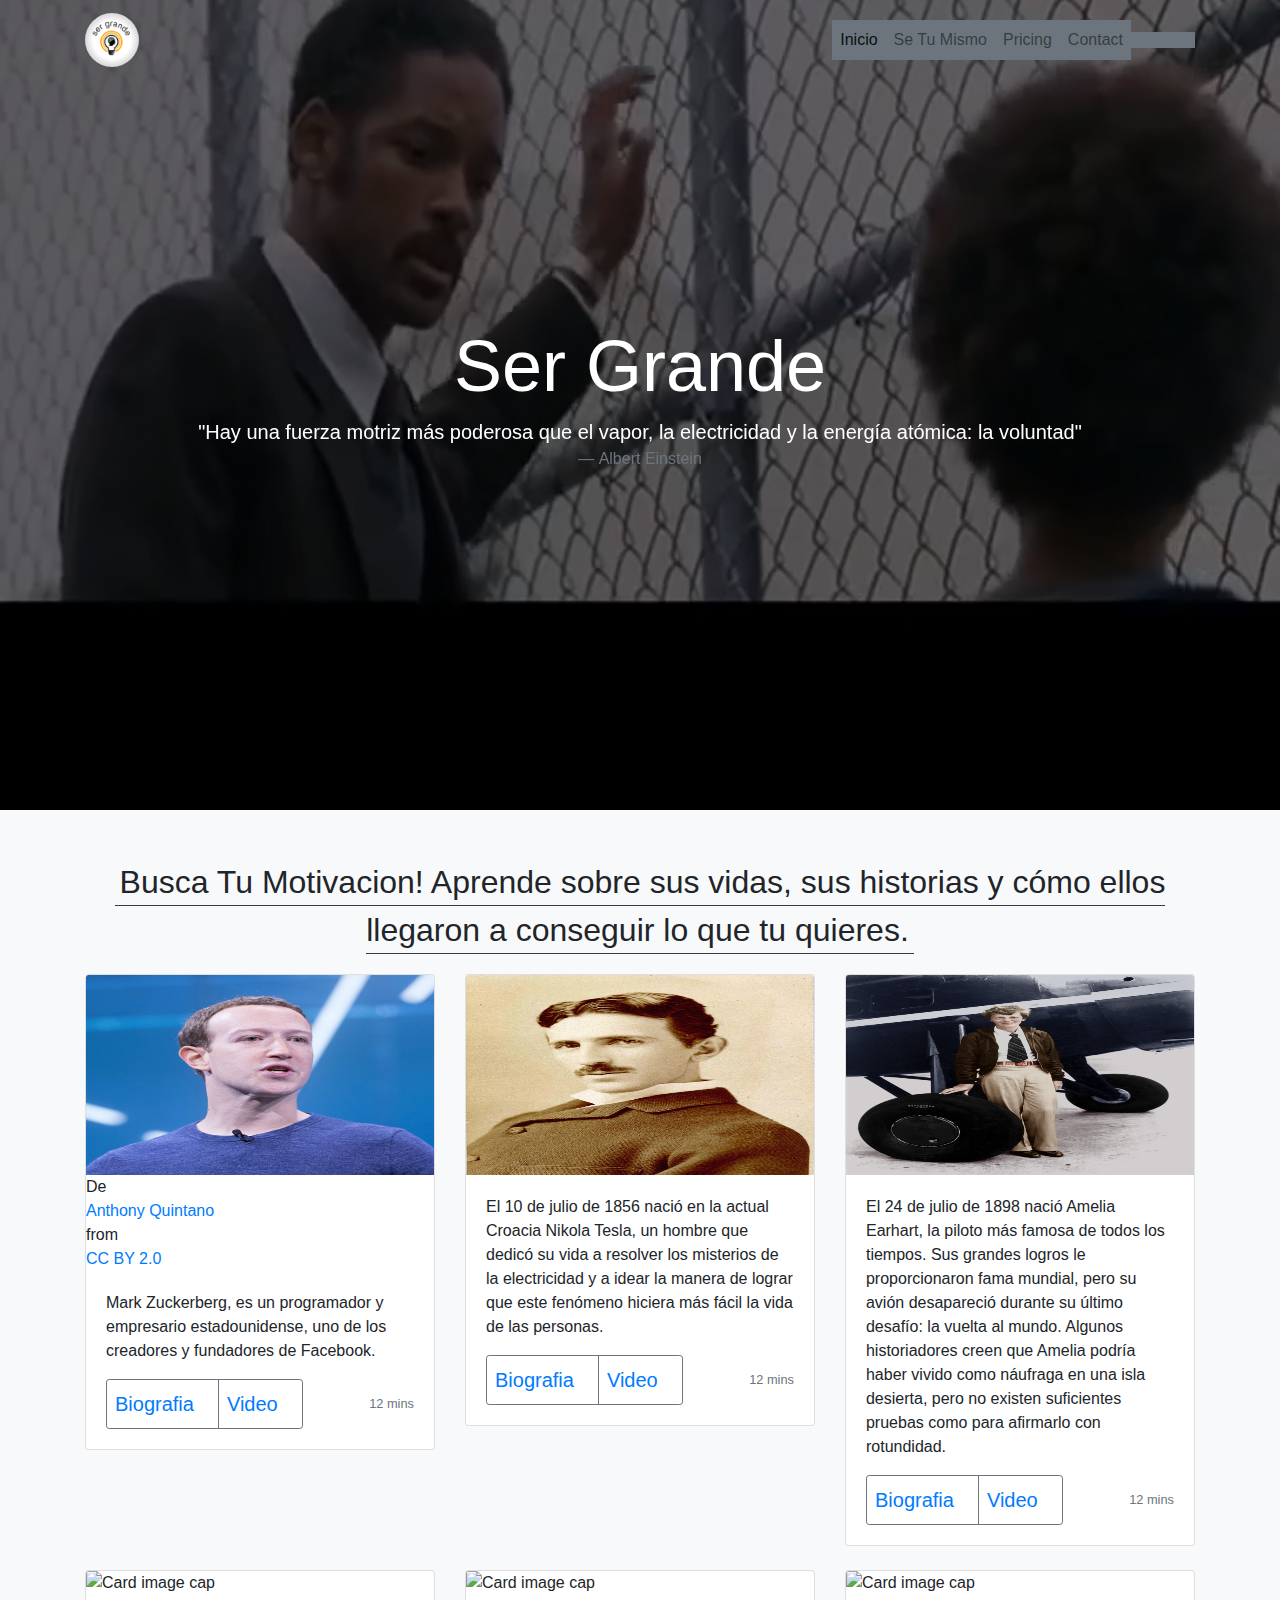
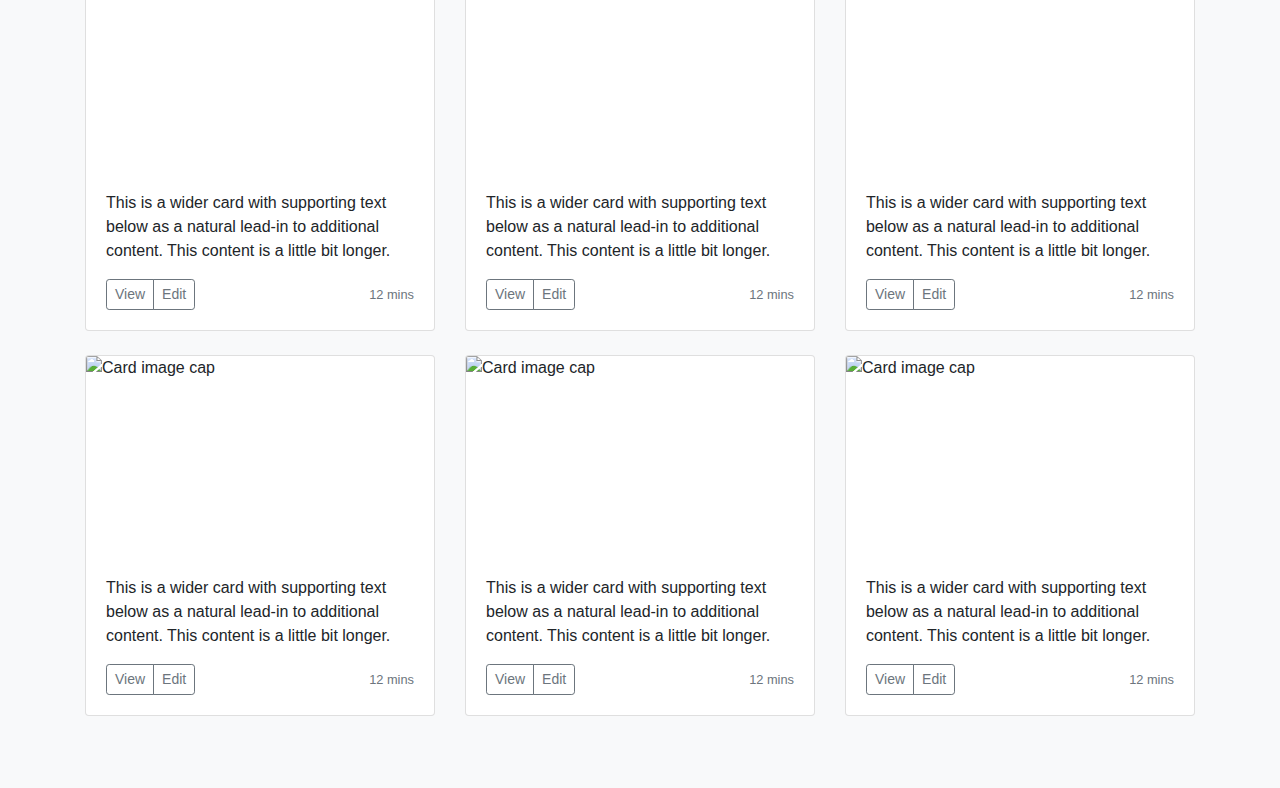
==== index1.html @ 24f3a854 "se agrego imagen y biografia amelia" ====
<!DOCTYPE html>
<html lang="en">

<head>
    <meta charset="UTF-8">
    <meta name="viewport" content="width=device-width, initial-scale=1.0 , shrink-to-fit=no">
    <meta http-equiv="X-UA-Compatible" content="ie=edge">
    <link rel="stylesheet" href="css/bootstrap.css">
    <link rel="stylesheet" href="css/estilos.css">
    <link rel="stylesheet" href="css/main.css">
    <link rel="stylesheet" href="css/main.min.css">
    <script src="https://use.fontawesome.com/releases/v5.0.7/js/all.js"></script>

    <title>Ser Grande</title>
</head>

<body>
    <nav class="navbar fixed-top navbar-light navbar-expand-sm navbar-template ">
        <div class="container">
            <!-- <a class="navbar-brand" href="#">Bootstrap</a> -->
            <a class="navbar-brand" href="index1.html">
                <img src="img/iconos/logo-ser-grande-pequeño.png" width="54" height="54" alt="" class="rounded-circle">
            </a>
            <div class="d-flex flex-row order-2 order-sm-3 bg-secondary ">
                <ul class="navbar-nav flex-row">
                    <li class="nav-item"><a class="nav-link px-2" href="#"><i class="fab fa-facebook"></i></a></li>
                    <li class="nav-item"><a class="nav-link px-2" href="#"><i class="fab fa-twitter"></i></a></li>
                    <li class="nav-item"><a class="nav-link px-2" href="#"><i class="fab fa-youtube"></i></a></li>
                    <li class="nav-item"><a class="nav-link px-2" href="#"><i class="fab fa-instagram"></i></a></li>
                </ul>
                <button class="navbar-toggler" type="button" data-toggle="collapse" data-target="#navbarNavDropdown">
                        <span class="navbar-toggler-icon"></span>
                    </button>
            </div>
            <div class="collapse navbar-collapse order-3 order-sm-2 flex-row" id="navbarNavDropdown ">
                <ul class="navbar-nav ml-auto bg-secondary flex-row flex-row">
                    <li class="nav-item active"><a class="nav-link " href="index1.html">Inicio</a></li>
                    <li class="nav-item"><a class="nav-link" a target="_blank" href="formularioSimple.html">Se Tu Mismo</a></li>
                    <li class="nav-item"><a class="nav-link" href="#">Pricing</a></li>
                    <li class="nav-item"><a class="nav-link" href="#">Contact</a></li>
                </ul>
            </div>
        </div>
    </nav>

    <!--################### INICIO --################### -->
    <header>
        <div class="overlay"></div>
        <video playsinline="playsinline" autoplay="autoplay" muted="muted" loop="loop" height="720px">
          <source src="media/intro-indexHD.mp4" type="video/mp4">
        </video>
        <div class="container h-100">
            <div class="d-flex h-100 text-center align-items-center">
                <div class="w-100 text-white">
                    <h1 class="display-3">Ser Grande</h1>
                    <!-- <p class="lead mb-0">"Hay una fuerza motriz más poderosa que el vapor, la electricidad y la energía atómica: la voluntad"</p> -->
                    <!-- <p class="lead mb-0">Albert Einstein</p> -->
                    <blockquote class="blockquote text-center">
                        <p class=" lead mb-0 text-center">"Hay una fuerza motriz más poderosa que el vapor, la electricidad y la energía atómica: la voluntad"</p>
                        <footer class="blockquote-footer">Albert Einstein <cite title="Source Title"></cite></footer>
                    </blockquote>

                </div>
            </div>
        </div>
    </header>


    <main id="main" role="main">
        <div class="album py-5 bg-light">
            <div class="container">
                <div class="row">
                    <div class="col-md-12" id="collection-heading">
                        <span>Busca Tu Motivacion! Aprende sobre sus vidas, sus historias y cómo ellos llegaron a conseguir lo que tu quieres.</span>
                    </div>
                </div>

                <div class="row">
                    <div class="col-md-4">
                        <div class="card mb-4 box-shadow">

                            <img class="card-img-top" src="img/Mark_Zuckerberg.jpg" alt="Card image cap" width="207.98" height="200"> De <a rel="nofollow" class="external text" href="https://www.flickr.com/people/22882274@N04">Anthony Quintano</a> from
                            <a href="https://creativecommons.org/licenses/by/2.0" title="Creative Commons Attribution 2.0">CC BY 2.0</a>
                            <div class="card-body">
                                <p class="card-text">Mark Zuckerberg, es un programador y empresario estadounidense, uno de los creadores y fundadores de Facebook.</p>
                                <div class="d-flex justify-content-between align-items-center">
                                    <div class="btn-group">
                                        <button type="button" class="btn btn-sm btn-outline-secondary"><a class="navbar-brand" target="_blanck" href="https://es.wikipedia.org/wiki/Mark_Zuckerberg">Biografia</a></button>
                                        <button type="button" class="btn btn-sm btn-outline-secondary"><a class="navbar-brand" target="_blanck" href="https://www.youtube.com/watch?v=k4Yuq2NBiKI">Video</a></button>
                                    </div>
                                    <small class="text-muted">12 mins</small>
                                </div>
                            </div>
                        </div>
                    </div>
                    <div class="col-md-4">
                        <div class="card mb-4 box-shadow">

                            <img class="card-img-top" src="img/nikola tesla.jpg" alt="Card image cap" width="207.98" height="200">
                            <div class="card-body">
                                <p class="card-text">El 10 de julio de 1856 nació en la actual Croacia Nikola Tesla, un hombre que dedicó su vida a resolver los misterios de la electricidad y a idear la manera de lograr que este fenómeno hiciera más fácil la vida de las personas.</p>
                                <div class="d-flex justify-content-between align-items-center">
                                    <div class="btn-group">
                                        <button type="button" class="btn btn-sm btn-outline-secondary"><a class="navbar-brand" target="_blanck" href="https://es.wikipedia.org/wiki/Nikola_Tesla">Biografia</a></button>
                                        <button type="button" class="btn btn-sm btn-outline-secondary"><a class="navbar-brand" target="_blanck" href="https://www.youtube.com/watch?v=0nPs7JcS5_g">Video</a></button>
                                    </div>
                                    <small class="text-muted">12 mins</small>
                                </div>
                            </div>
                        </div>
                    </div>
                    <div class="col-md-4">
                        <div class="card mb-4 box-shadow">
                            <img class="card-img-top" src="img/amelia.jpg" alt="Card image cap" width="207.98" height="200">
                            <div class="card-body">
                                <p class="card-text">El 24 de julio de 1898 nació Amelia Earhart, la piloto más famosa de todos los tiempos. Sus grandes logros le proporcionaron fama mundial, pero su avión desapareció durante su último desafío: la vuelta al mundo. Algunos historiadores creen que Amelia podría haber vivido como náufraga en una isla desierta, pero no existen suficientes pruebas como para afirmarlo con rotundidad.</p>
                                <div class="d-flex justify-content-between align-items-center">
                                    <div class="btn-group">
                                        <button type="button" class="btn btn-sm btn-outline-secondary"><a class="navbar-brand" target="_blanck" href="https://www.nationalgeographic.com.es/historia/amelia-earhart-mujer-que-nacio-para-volar_14545/1">Biografia</a></button>
                                        <button type="button" class="btn btn-sm btn-outline-secondary"><a class="navbar-brand" target="_blanck" href="https://www.youtube.com/watch?v=nlH4kU6G-oo">Video</a></button>
                                    </div>
                                    <small class="text-muted">12 mins</small>
                                </div>
                            </div>
                        </div>
                    </div>

                    <div class="col-md-4">
                        <div class="card mb-4 box-shadow">
                            <img class="card-img-top" src="img/album-1.jpg" alt="Card image cap">
                            <div class="card-body">
                                <p class="card-text">This is a wider card with supporting text below as a natural lead-in to additional content. This content is a little bit longer.</p>
                                <div class="d-flex justify-content-between align-items-center">
                                    <div class="btn-group">
                                        <button type="button" class="btn btn-sm btn-outline-secondary">View</button>
                                        <button type="button" class="btn btn-sm btn-outline-secondary">Edit</button>
                                    </div>
                                    <small class="text-muted">12 mins</small>
                                </div>
                            </div>
                        </div>
                    </div>
                    <div class="col-md-4">
                        <div class="card mb-4 box-shadow">
                            <img class="card-img-top" src="img/album-2.jpg" alt="Card image cap">
                            <div class="card-body">
                                <p class="card-text">This is a wider card with supporting text below as a natural lead-in to additional content. This content is a little bit longer.</p>
                                <div class="d-flex justify-content-between align-items-center">
                                    <div class="btn-group">
                                        <button type="button" class="btn btn-sm btn-outline-secondary">View</button>
                                        <button type="button" class="btn btn-sm btn-outline-secondary">Edit</button>
                                    </div>
                                    <small class="text-muted">12 mins</small>
                                </div>
                            </div>
                        </div>
                    </div>
                    <div class="col-md-4">
                        <div class="card mb-4 box-shadow">
                            <img class="card-img-top" src="img/album-3.jpg" alt="Card image cap">
                            <div class="card-body">
                                <p class="card-text">This is a wider card with supporting text below as a natural lead-in to additional content. This content is a little bit longer.</p>
                                <div class="d-flex justify-content-between align-items-center">
                                    <div class="btn-group">
                                        <button type="button" class="btn btn-sm btn-outline-secondary">View</button>
                                        <button type="button" class="btn btn-sm btn-outline-secondary">Edit</button>
                                    </div>
                                    <small class="text-muted">12 mins</small>
                                </div>
                            </div>
                        </div>
                    </div>

                    <div class="col-md-4">
                        <div class="card mb-4 box-shadow">
                            <img class="card-img-top" src="img/greenary.jpeg" alt="Card image cap">
                            <div class="card-body">
                                <p class="card-text">This is a wider card with supporting text below as a natural lead-in to additional content. This content is a little bit longer.</p>
                                <div class="d-flex justify-content-between align-items-center">
                                    <div class="btn-group">
                                        <button type="button" class="btn btn-sm btn-outline-secondary">View</button>
                                        <button type="button" class="btn btn-sm btn-outline-secondary">Edit</button>
                                    </div>
                                    <small class="text-muted">12 mins</small>
                                </div>
                            </div>
                        </div>
                    </div>
                    <div class="col-md-4">
                        <div class="card mb-4 box-shadow">
                            <img class="card-img-top" src="img/album-4.jpg" alt="Card image cap">
                            <div class="card-body">
                                <p class="card-text">This is a wider card with supporting text below as a natural lead-in to additional content. This content is a little bit longer.</p>
                                <div class="d-flex justify-content-between align-items-center">
                                    <div class="btn-group">
                                        <button type="button" class="btn btn-sm btn-outline-secondary">View</button>
                                        <button type="button" class="btn btn-sm btn-outline-secondary">Edit</button>
                                    </div>
                                    <small class="text-muted">12 mins</small>
                                </div>
                            </div>
                        </div>
                    </div>
                    <div class="col-md-4">
                        <div class="card mb-4 box-shadow">
                            <img class="card-img-top" src="img/album-5.jpeg" alt="Card image cap">
                            <div class="card-body">
                                <p class="card-text">This is a wider card with supporting text below as a natural lead-in to additional content. This content is a little bit longer.</p>
                                <div class="d-flex justify-content-between align-items-center">
                                    <div class="btn-group">
                                        <button type="button" class="btn btn-sm btn-outline-secondary">View</button>
                                        <button type="button" class="btn btn-sm btn-outline-secondary">Edit</button>
                                    </div>
                                    <small class="text-muted">12 mins</small>
                                </div>
                            </div>
                        </div>
                    </div>
                </div>
            </div>
        </div>
    </main>


    <!-- <section class="my-5">
        <div class="container">
            <div class="row">
                <div class="col-md-8 mx-auto">
                    <p>The HTML5 video element uses an mp4 video as a source. Change the source video to add in your own background! The header text is vertically centered using flex utilities that are build into Bootstrap 4.</p>
                    <p>The overlay color can be changed by changing the <code>background-color</code> of the <code>.overlay</code> class in the CSS.</p>
                    <p>Set the mobile fallback image in the CSS by changing the background image of the header element within the media query at the bottom of the CSS snippet.</p>
                    <p class="mb-0">
                        Created by <a href="https://startbootstrap.com">Start Bootstrap</a>
                    </p>
                </div>
            </div>
        </div>
    </section> -->


    <!--################### FIN --################### -->
    <!-- Optional JavaScript -->
    <!-- jQuery first, then Popper.js, then Bootstrap JS -->
    <script src="js/jquery-3.3.1.slim.min.js"></script>
    <script src="js/popper.min.js"></script>
    <script src="js/bootstrap.min.js"></script>
</body>

</html>
---- css/estilos.css ----
/* Only for snippet */

.double-nav .breadcrumb-dn {
    color: #fff;
}

header {
    position: relative;
    background-color: black;
    height: 90vh;
    min-height: 25rem;
    width: 100%;
    overflow: hidden;
}

header video {
    position: absolute;
    top: 35%;
    left: 50%;
    min-width: 100%;
    min-height: 100%;
    width: auto;
    height: auto;
    z-index: 0;
    -ms-transform: translateX(-50%) translateY(-50%);
    -moz-transform: translateX(-50%) translateY(-50%);
    -webkit-transform: translateX(-50%) translateY(-50%);
    transform: translateX(-50%) translateY(-50%);
}

header .container {
    position: relative;
    z-index: 2;
}

header .overlay {
    position: absolute;
    top: 0;
    left: 0;
    height: 100%;
    width: 100%;
    background-color: black;
    opacity: 0.5;
    z-index: 1;
}

@media (pointer: coarse) and (hover: none) {
    header {
        background: url('https://source.unsplash.com/XT5OInaElMw/1600x900') black no-repeat center center scroll;
    }
    header video {
        display: none;
    }
}

.carousel-item {
    height: 90vh;
    min-height: 350px;
    background: no-repeat center center scroll;
    -webkit-background-size: cover;
    -moz-background-size: cover;
    -o-background-size: cover;
    background-size: cover;
}


/* social */
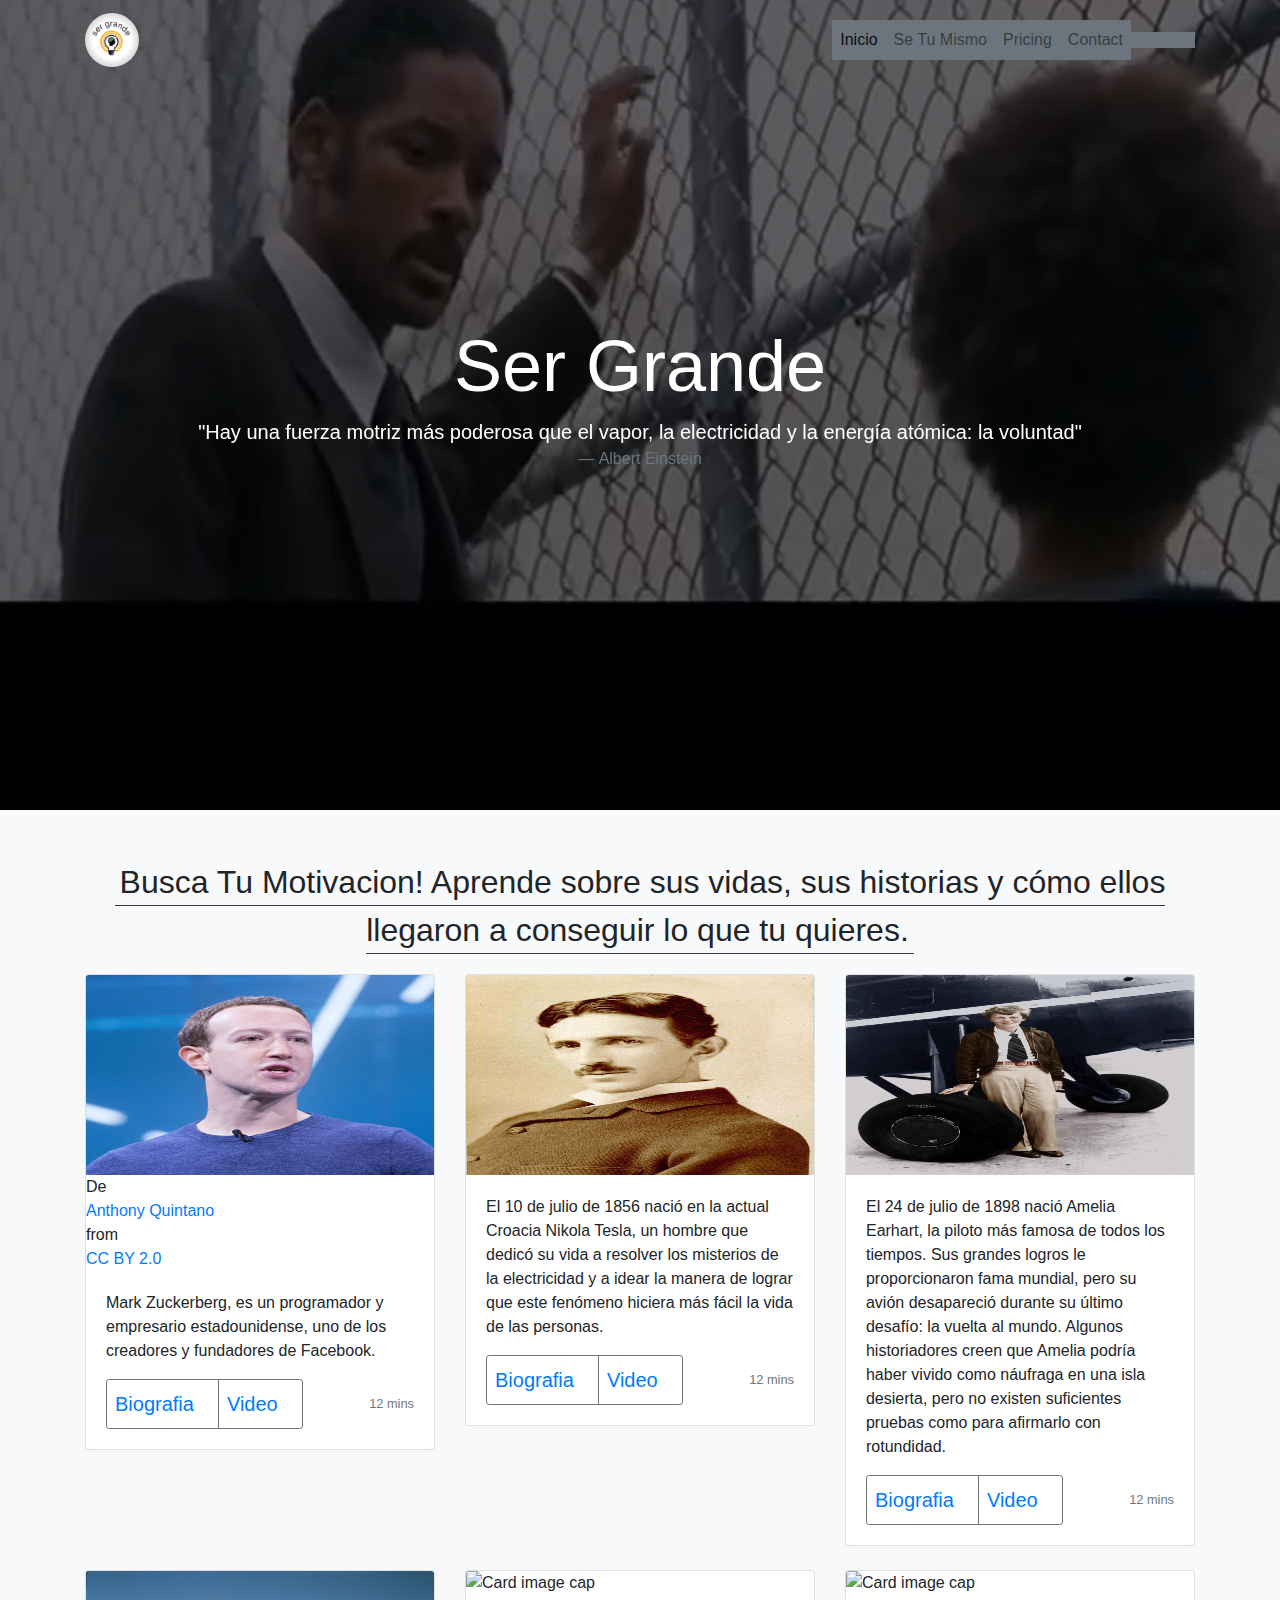
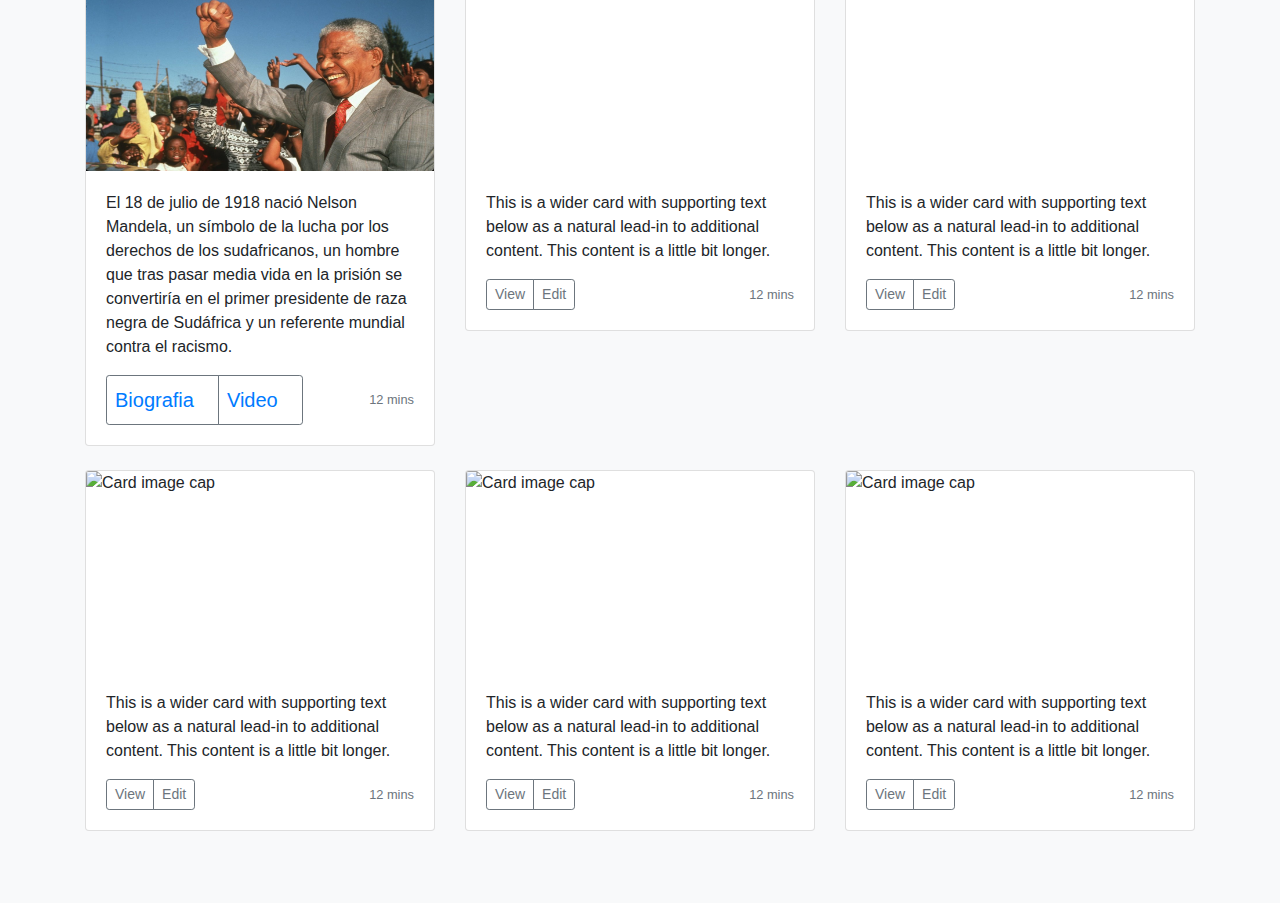
==== commit 6be47949: "se agrego imagen mandela , biografia y video" ====
--- a/index1.html
+++ b/index1.html
@@ -127,13 +127,13 @@
 
                     <div class="col-md-4">
                         <div class="card mb-4 box-shadow">
-                            <img class="card-img-top" src="img/album-1.jpg" alt="Card image cap">
-                            <div class="card-body">
-                                <p class="card-text">This is a wider card with supporting text below as a natural lead-in to additional content. This content is a little bit longer.</p>
-                                <div class="d-flex justify-content-between align-items-center">
-                                    <div class="btn-group">
-                                        <button type="button" class="btn btn-sm btn-outline-secondary">View</button>
-                                        <button type="button" class="btn btn-sm btn-outline-secondary">Edit</button>
+                            <img class="card-img-top" src="img/mandela.jpg" alt="Card image cap">
+                            <div class="card-body">
+                                <p class="card-text">El 18 de julio de 1918 nació Nelson Mandela, un símbolo de la lucha por los derechos de los sudafricanos, un hombre que tras pasar media vida en la prisión se convertiría en el primer presidente de raza negra de Sudáfrica y un referente mundial contra el racismo.</p>
+                                <div class="d-flex justify-content-between align-items-center">
+                                    <div class="btn-group">
+                                        <button type="button" class="btn btn-sm btn-outline-secondary"><a class="navbar-brand" target="_blanck" href="https://www.nationalgeographic.com.es/historia/nelson-mandela-icono-lucha-contra-apartheid_14534/1">Biografia</a></button>
+                                        <button type="button" class="btn btn-sm btn-outline-secondary"><a class="navbar-brand" target="_blanck" href="https://www.youtube.com/watch?v=eemuuE4BNRU">Video</a></button>
                                     </div>
                                     <small class="text-muted">12 mins</small>
                                 </div>
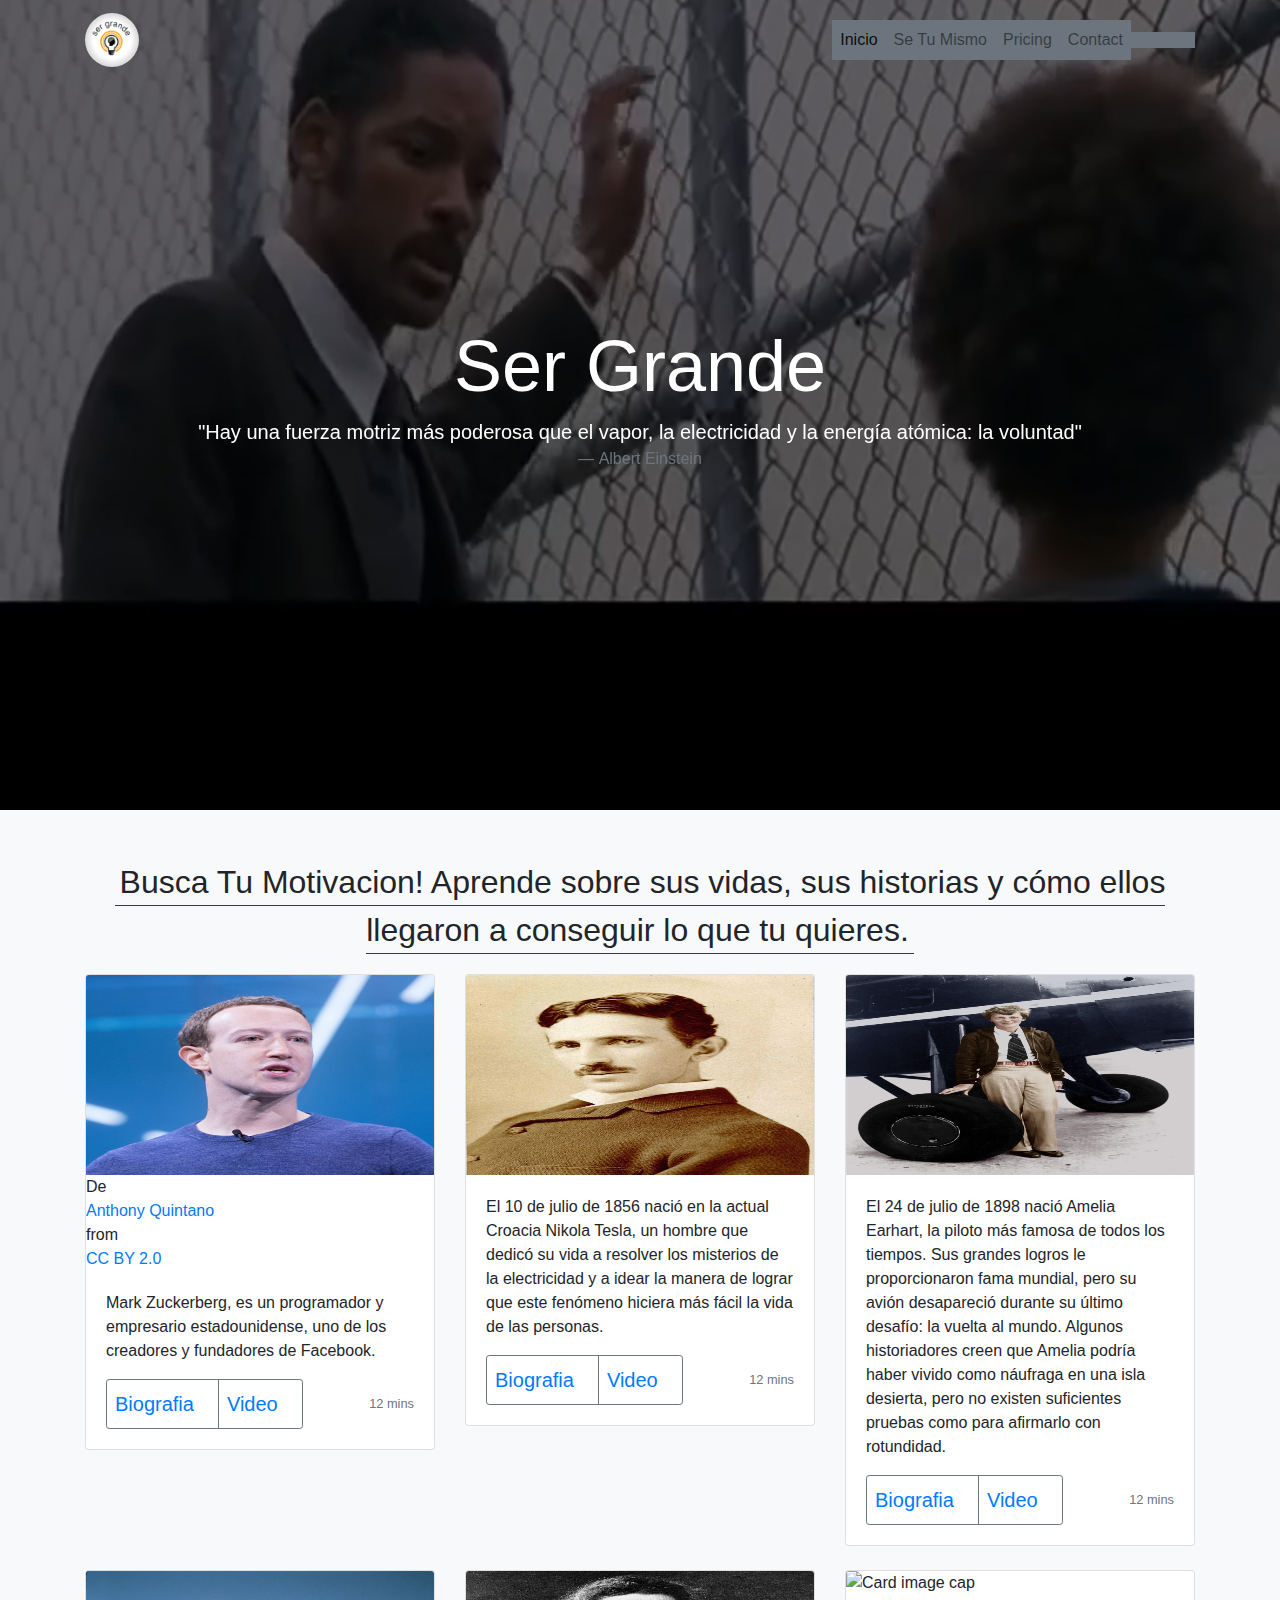
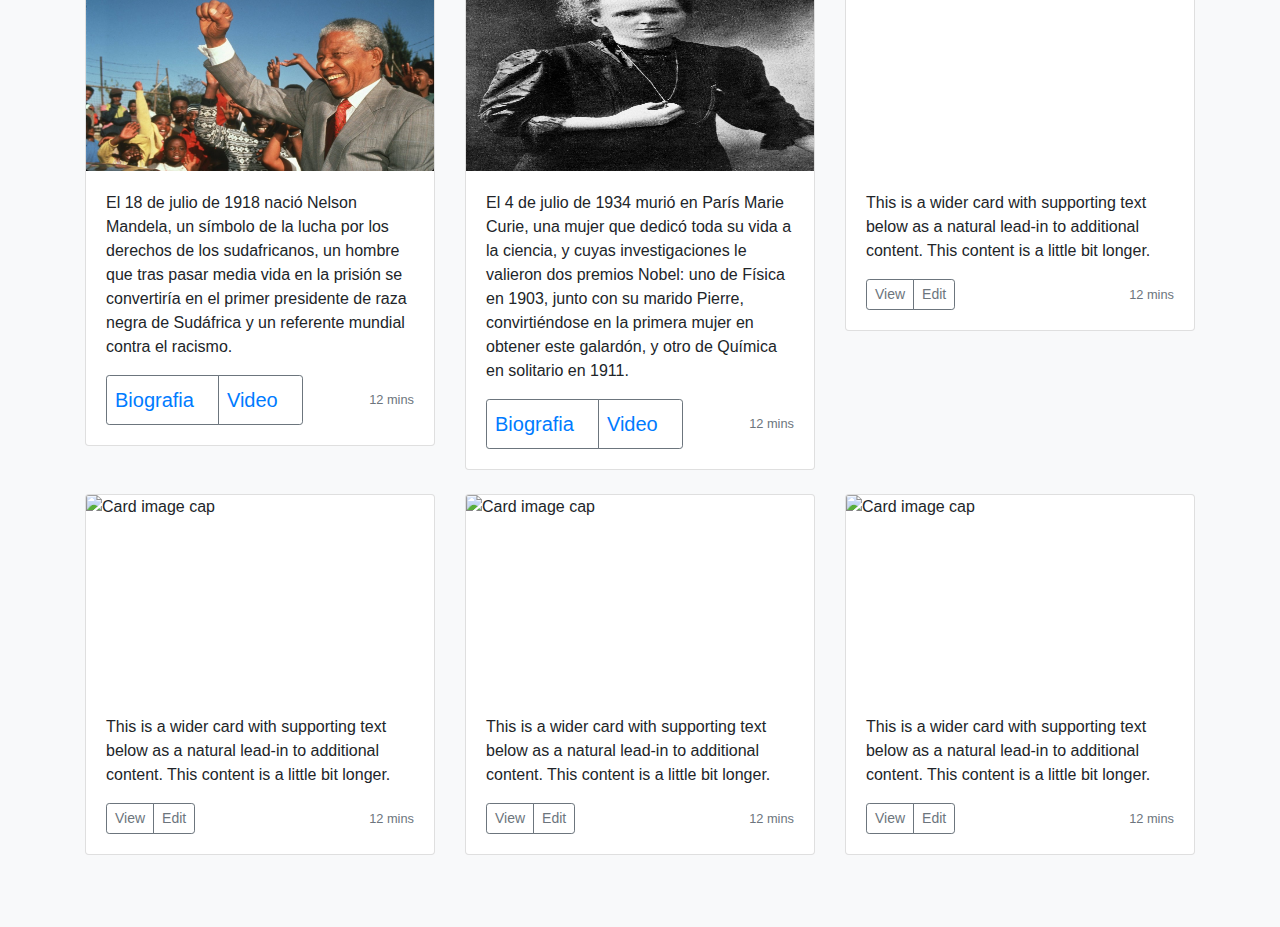
==== commit 1c4c4732: "se agrego imagen marie curie , biografia y video" ====
--- a/index1.html
+++ b/index1.html
@@ -142,13 +142,13 @@
                     </div>
                     <div class="col-md-4">
                         <div class="card mb-4 box-shadow">
-                            <img class="card-img-top" src="img/album-2.jpg" alt="Card image cap">
-                            <div class="card-body">
-                                <p class="card-text">This is a wider card with supporting text below as a natural lead-in to additional content. This content is a little bit longer.</p>
-                                <div class="d-flex justify-content-between align-items-center">
-                                    <div class="btn-group">
-                                        <button type="button" class="btn btn-sm btn-outline-secondary">View</button>
-                                        <button type="button" class="btn btn-sm btn-outline-secondary">Edit</button>
+                            <img class="card-img-top" src="img/marie-curie.jpg" alt="Card image cap">
+                            <div class="card-body">
+                                <p class="card-text">El 4 de julio de 1934 murió en París Marie Curie, una mujer que dedicó toda su vida a la ciencia, y cuyas investigaciones le valieron dos premios Nobel: uno de Física en 1903, junto con su marido Pierre, convirtiéndose en la primera mujer en obtener este galardón, y otro de Química en solitario en 1911.</p>
+                                <div class="d-flex justify-content-between align-items-center">
+                                    <div class="btn-group">
+                                        <button type="button" class="btn btn-sm btn-outline-secondary"><a class="navbar-brand" target="_blanck" href="https://www.nationalgeographic.com.es/historia/marie-curie-madre-fisica-moderna_14453/1">Biografia</a></button>
+                                        <button type="button" class="btn btn-sm btn-outline-secondary"><a class="navbar-brand" target="_blanck" href="https://www.youtube.com/watch?v=3tuWzjaQuA4">Video</a></button>
                                     </div>
                                     <small class="text-muted">12 mins</small>
                                 </div>
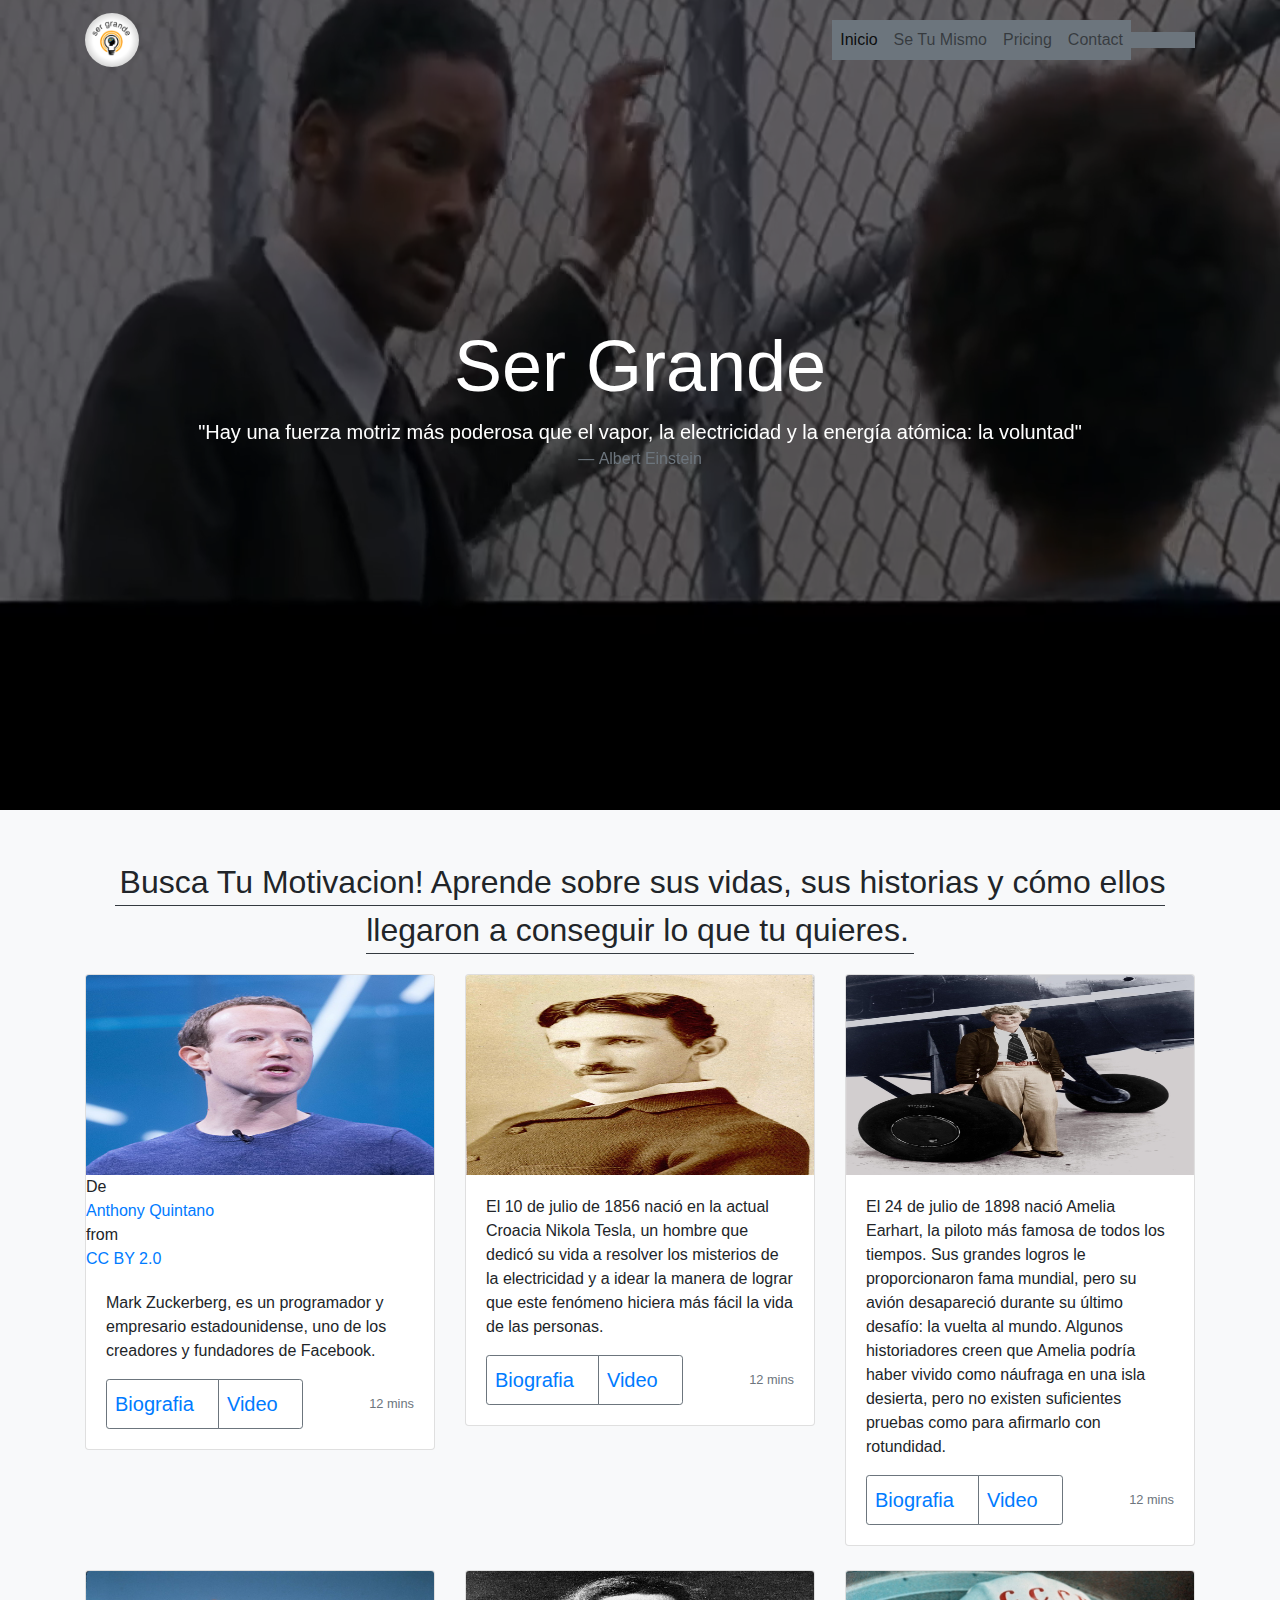
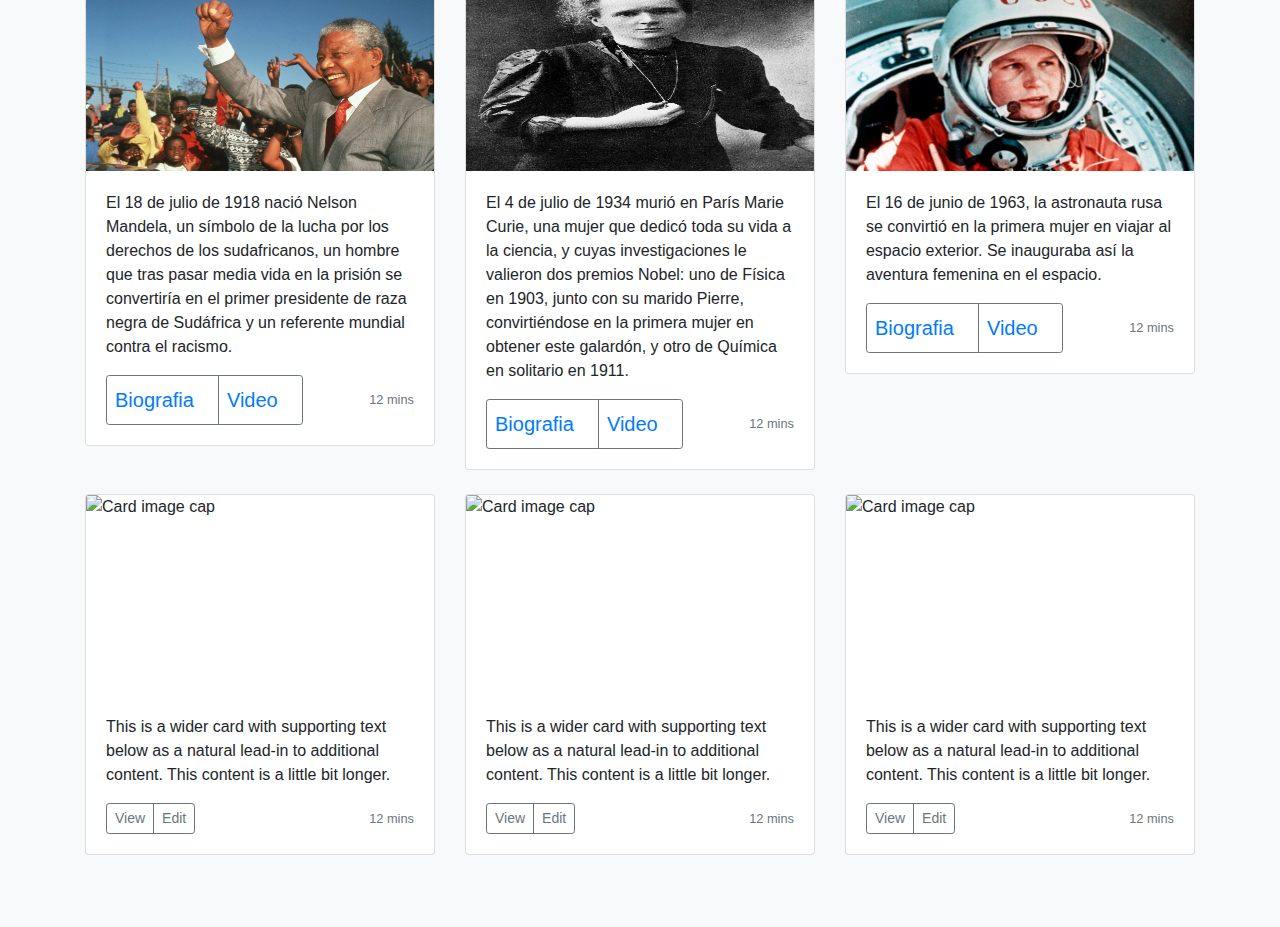
==== commit 31a6882b: "se agrego imagen primer astronauta mujer , biografia y video" ====
--- a/index1.html
+++ b/index1.html
@@ -157,13 +157,13 @@
                     </div>
                     <div class="col-md-4">
                         <div class="card mb-4 box-shadow">
-                            <img class="card-img-top" src="img/album-3.jpg" alt="Card image cap">
-                            <div class="card-body">
-                                <p class="card-text">This is a wider card with supporting text below as a natural lead-in to additional content. This content is a little bit longer.</p>
-                                <div class="d-flex justify-content-between align-items-center">
-                                    <div class="btn-group">
-                                        <button type="button" class="btn btn-sm btn-outline-secondary">View</button>
-                                        <button type="button" class="btn btn-sm btn-outline-secondary">Edit</button>
+                            <img class="card-img-top" src="img/valentina-tereshkova.jpg" alt="Card image cap">
+                            <div class="card-body">
+                                <p class="card-text">El 16 de junio de 1963, la astronauta rusa se convirtió en la primera mujer en viajar al espacio exterior. Se inauguraba así la aventura femenina en el espacio.</p>
+                                <div class="d-flex justify-content-between align-items-center">
+                                    <div class="btn-group">
+                                        <button type="button" class="btn btn-sm btn-outline-secondary"><a class="navbar-brand" target="_blanck" href="https://www.nationalgeographic.com.es/historia/valentina-tereshkova-primera-mujer-espacio_14398">Biografia</a></button>
+                                        <button type="button" class="btn btn-sm btn-outline-secondary"><a class="navbar-brand" target="_blanck" href="https://www.youtube.com/watch?v=sT_xxjzF4is">Video</a></button>
                                     </div>
                                     <small class="text-muted">12 mins</small>
                                 </div>
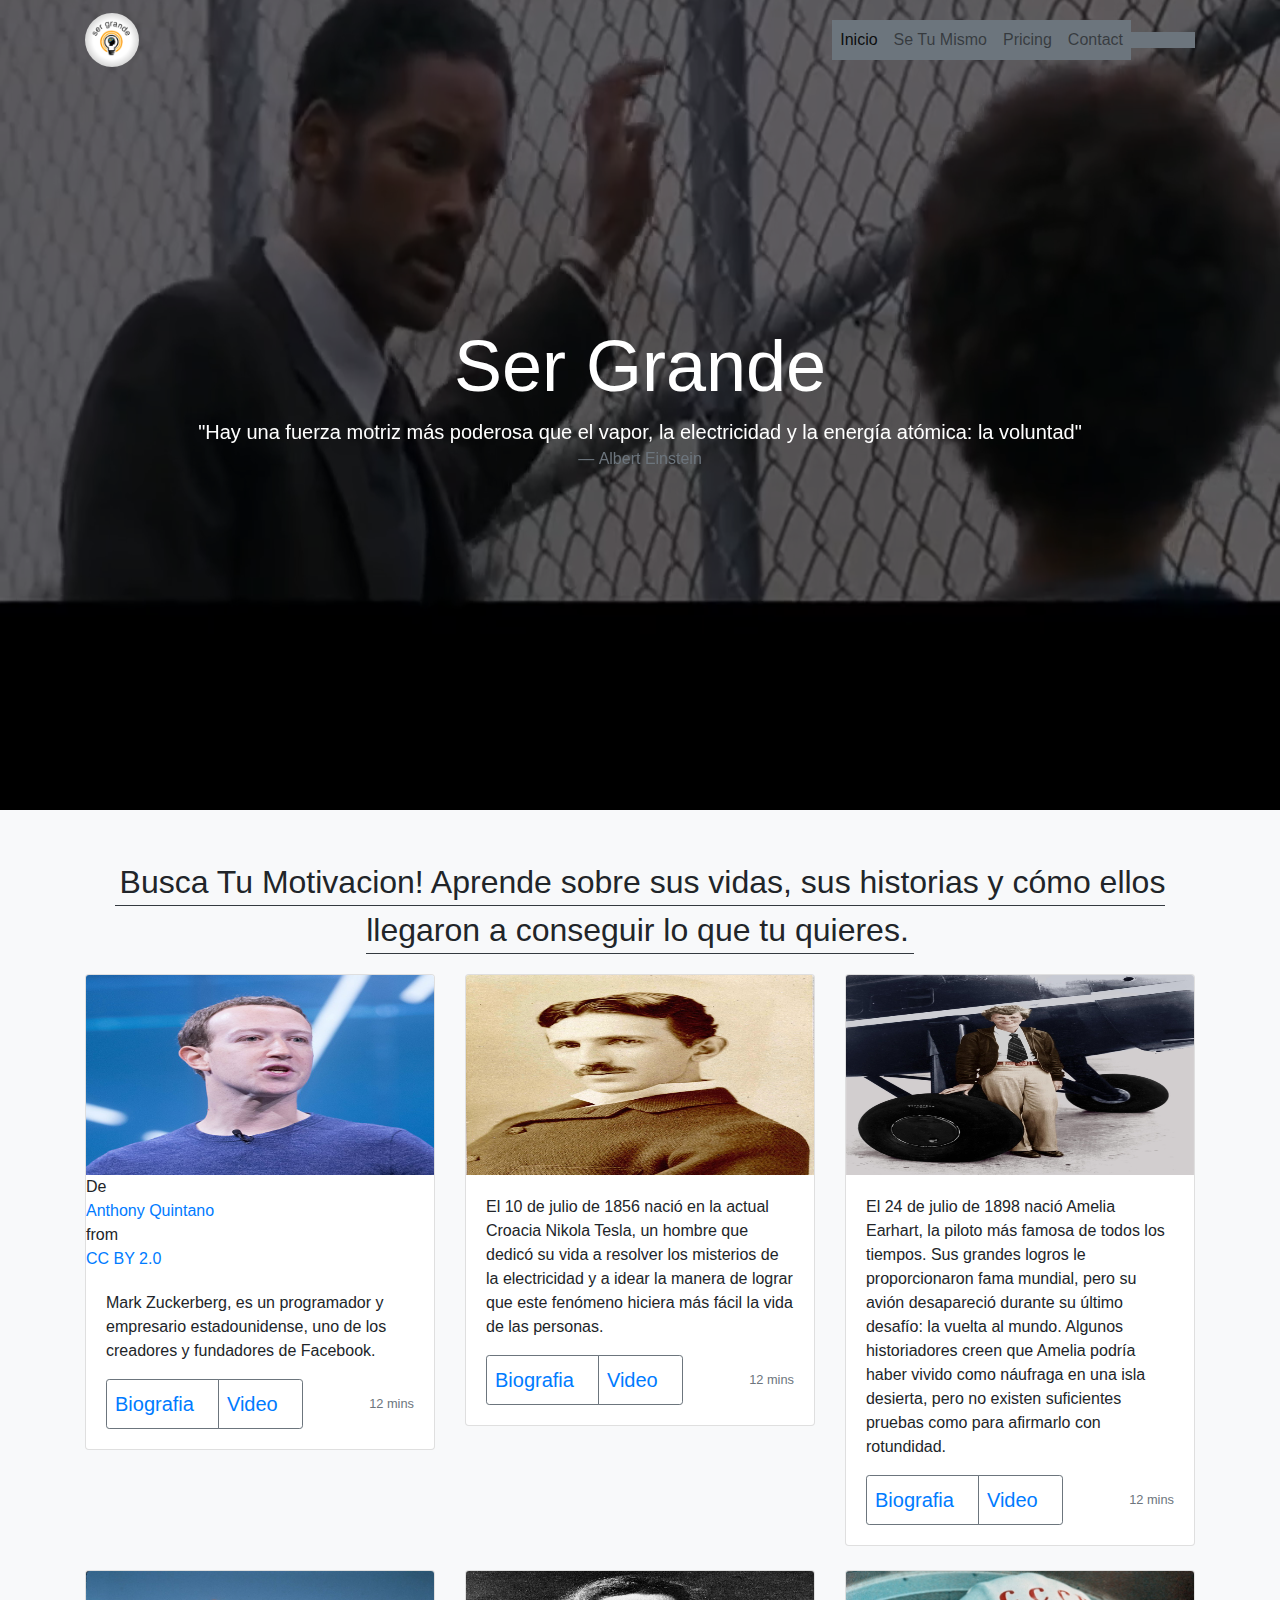
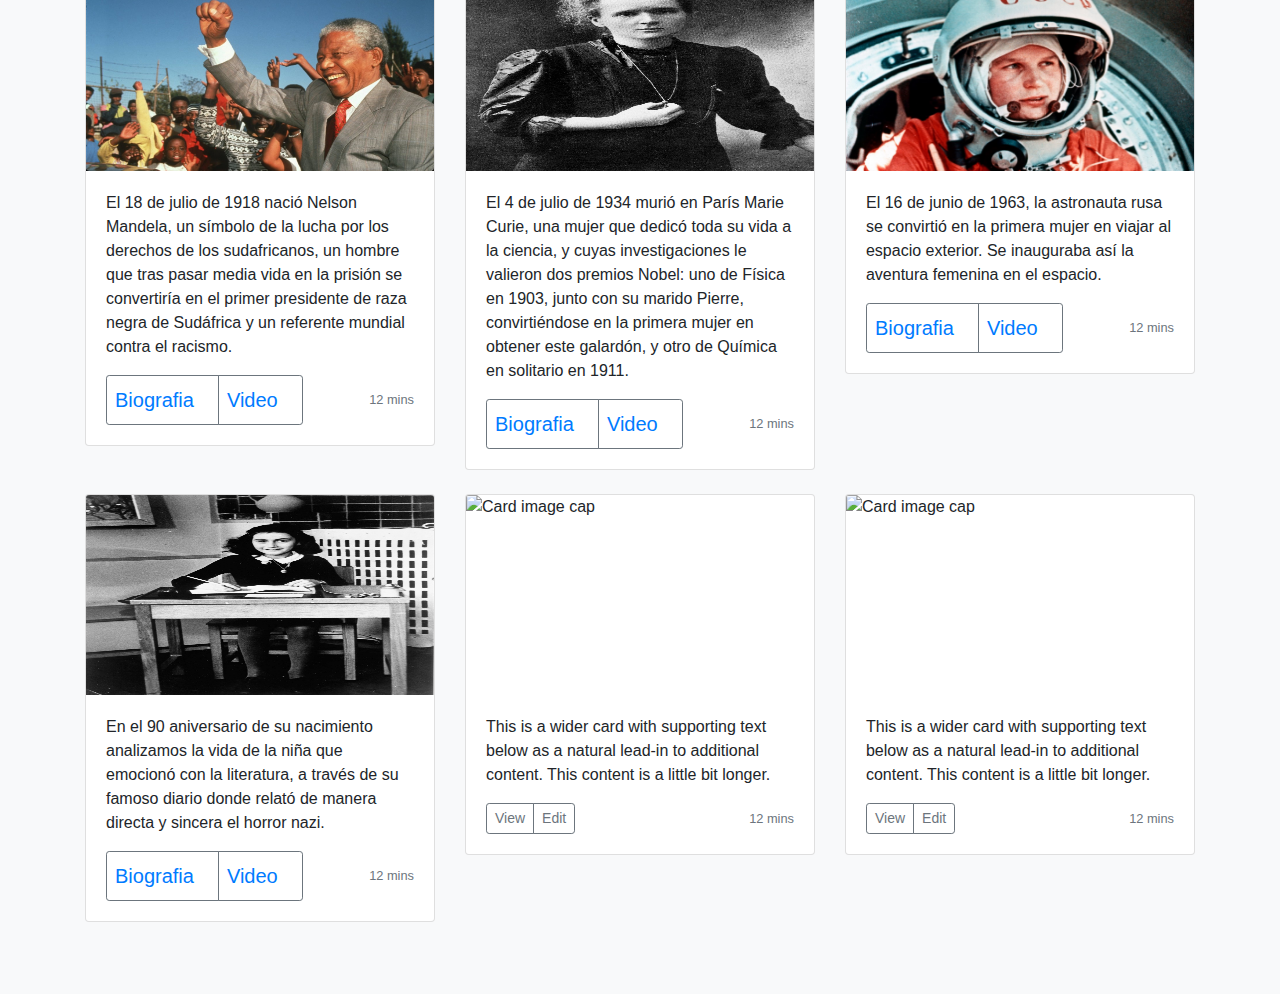
==== commit df4e9e5b: "se agrego imagen ana frank biografia , video" ====
--- a/index1.html
+++ b/index1.html
@@ -173,13 +173,13 @@
 
                     <div class="col-md-4">
                         <div class="card mb-4 box-shadow">
-                            <img class="card-img-top" src="img/greenary.jpeg" alt="Card image cap">
-                            <div class="card-body">
-                                <p class="card-text">This is a wider card with supporting text below as a natural lead-in to additional content. This content is a little bit longer.</p>
-                                <div class="d-flex justify-content-between align-items-center">
-                                    <div class="btn-group">
-                                        <button type="button" class="btn btn-sm btn-outline-secondary">View</button>
-                                        <button type="button" class="btn btn-sm btn-outline-secondary">Edit</button>
+                            <img class="card-img-top" src="img/ana-frank.jpg" alt="Card image cap">
+                            <div class="card-body">
+                                <p class="card-text">En el 90 aniversario de su nacimiento analizamos la vida de la niña que emocionó con la literatura, a través de su famoso diario donde relató de manera directa y sincera el horror nazi.</p>
+                                <div class="d-flex justify-content-between align-items-center">
+                                    <div class="btn-group">
+                                        <button type="button" class="btn btn-sm btn-outline-secondary"><a class="navbar-brand" target="_blanck" href="https://www.nationalgeographic.com.es/historia/ana-frank-nina-que-sono-ser-escritora_14376/1">Biografia</a></button>
+                                        <button type="button" class="btn btn-sm btn-outline-secondary"><a class="navbar-brand" target="_blanck" href="https://www.youtube.com/watch?v=XP5qNMgEy2M">Video</a></button>
                                     </div>
                                     <small class="text-muted">12 mins</small>
                                 </div>
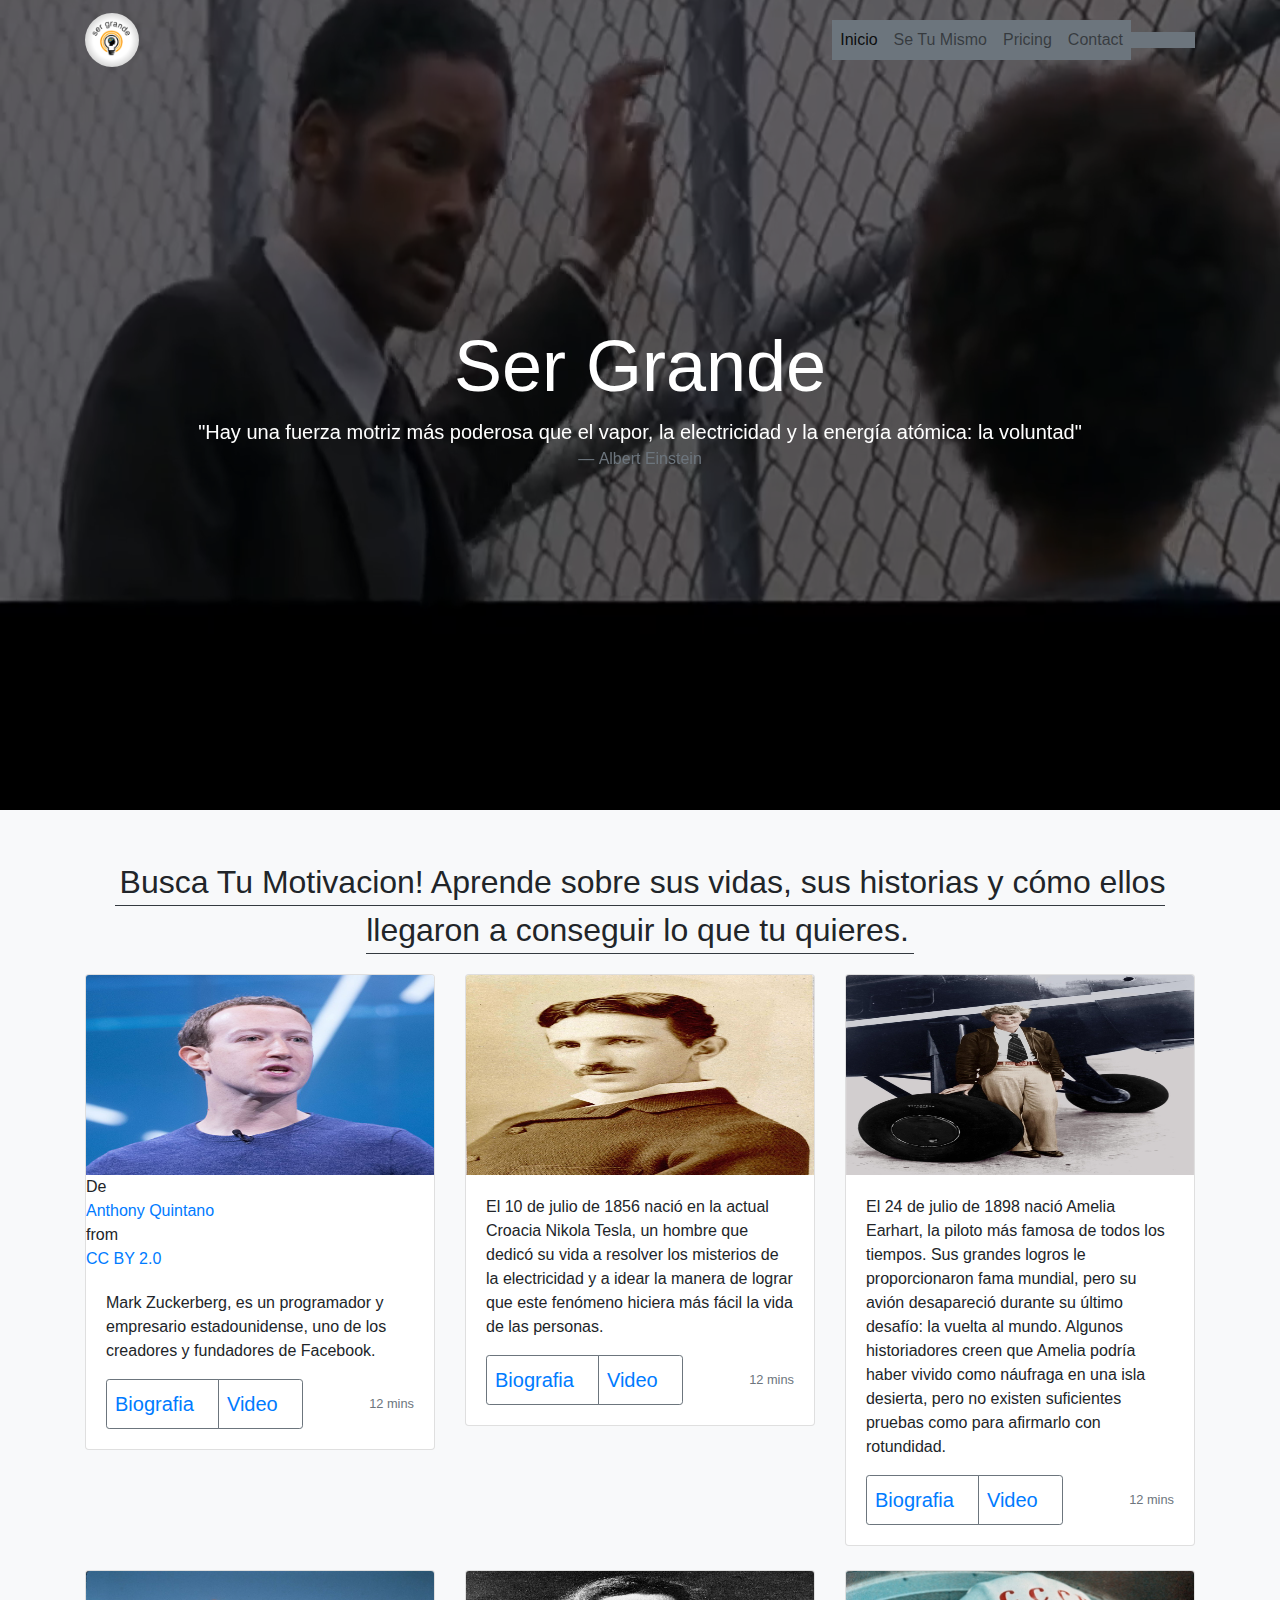
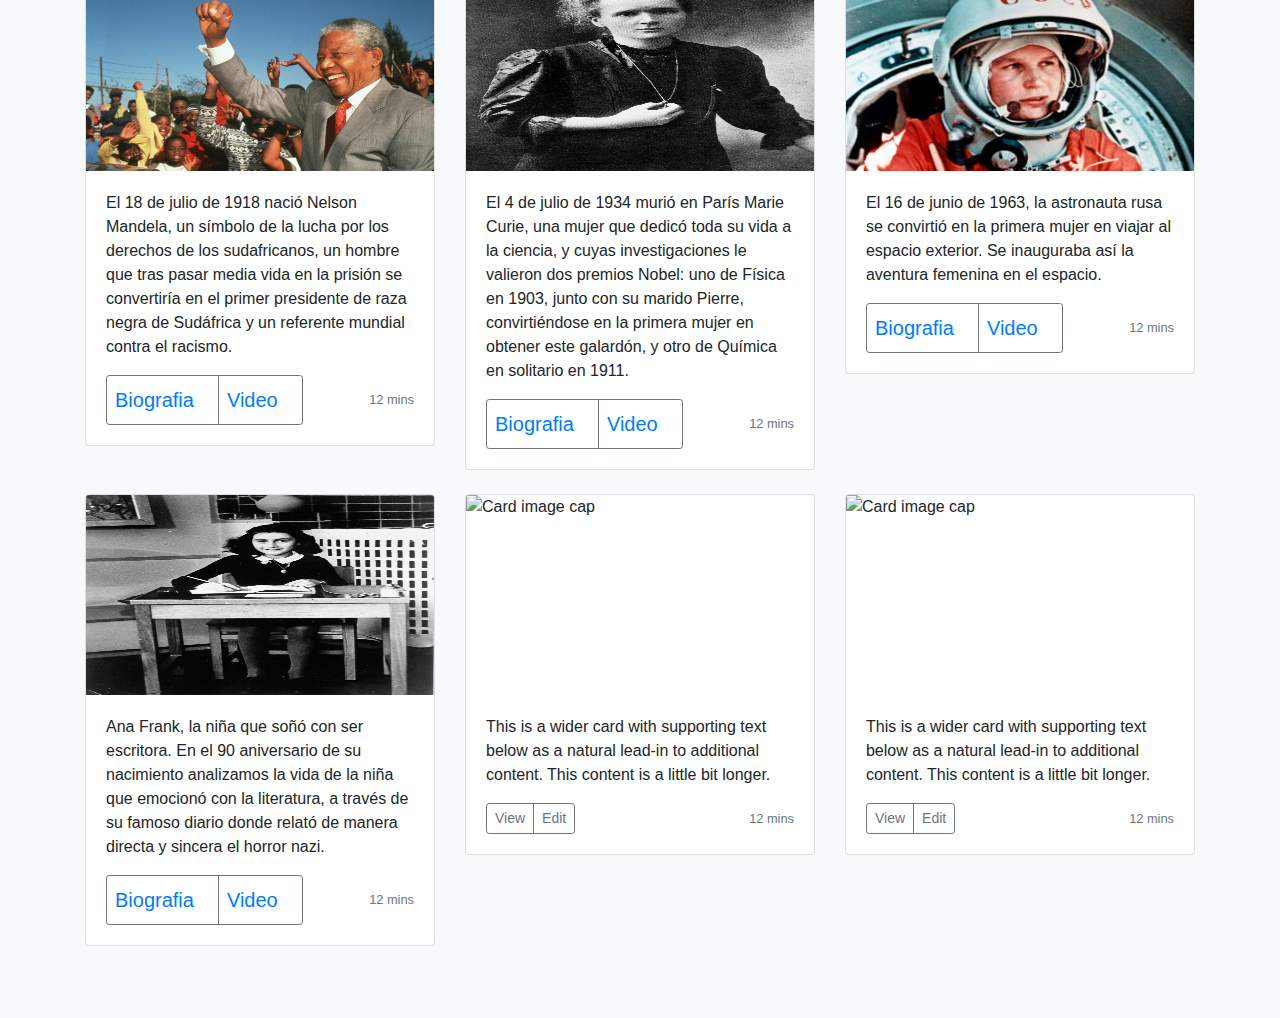
==== commit c8518982: "se agrego nombre de ana frank" ====
--- a/index1.html
+++ b/index1.html
@@ -175,7 +175,7 @@
                         <div class="card mb-4 box-shadow">
                             <img class="card-img-top" src="img/ana-frank.jpg" alt="Card image cap">
                             <div class="card-body">
-                                <p class="card-text">En el 90 aniversario de su nacimiento analizamos la vida de la niña que emocionó con la literatura, a través de su famoso diario donde relató de manera directa y sincera el horror nazi.</p>
+                                <p class="card-text">Ana Frank, la niña que soñó con ser escritora. En el 90 aniversario de su nacimiento analizamos la vida de la niña que emocionó con la literatura, a través de su famoso diario donde relató de manera directa y sincera el horror nazi.</p>
                                 <div class="d-flex justify-content-between align-items-center">
                                     <div class="btn-group">
                                         <button type="button" class="btn btn-sm btn-outline-secondary"><a class="navbar-brand" target="_blanck" href="https://www.nationalgeographic.com.es/historia/ana-frank-nina-que-sono-ser-escritora_14376/1">Biografia</a></button>
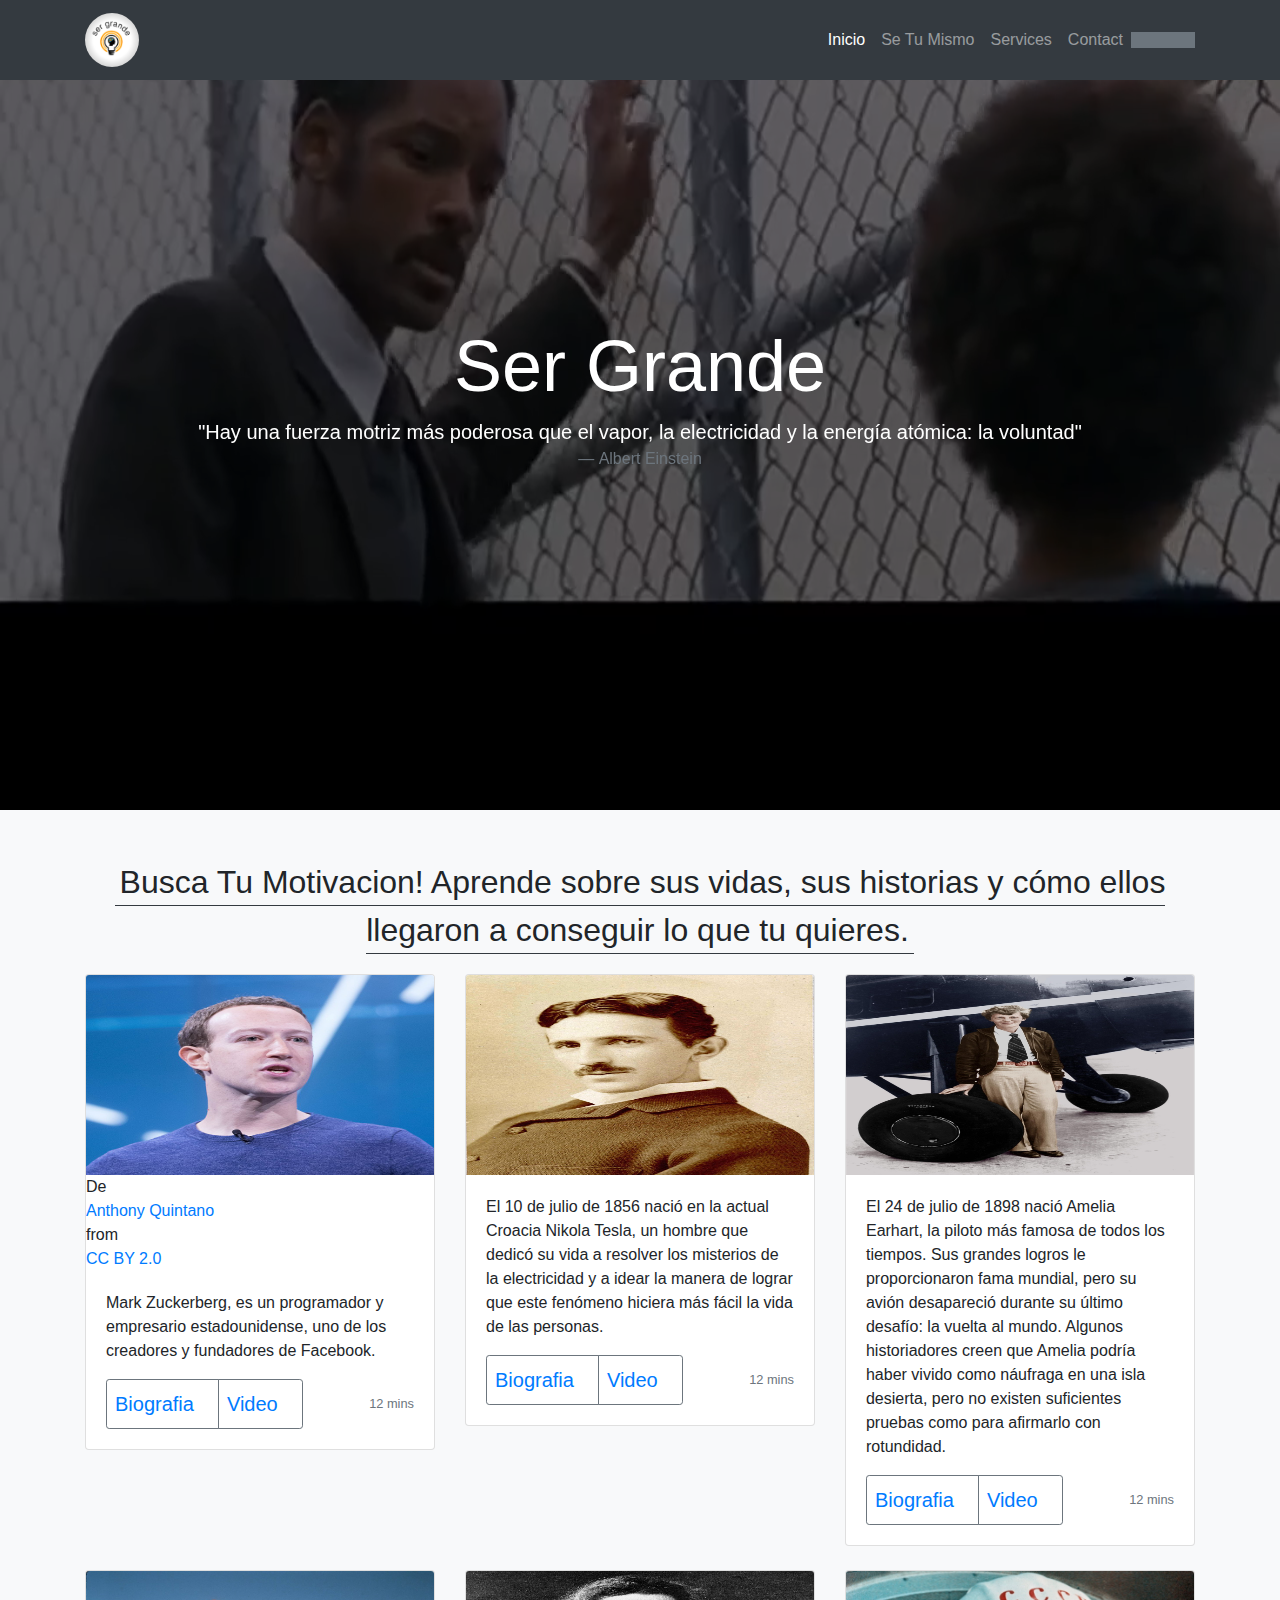
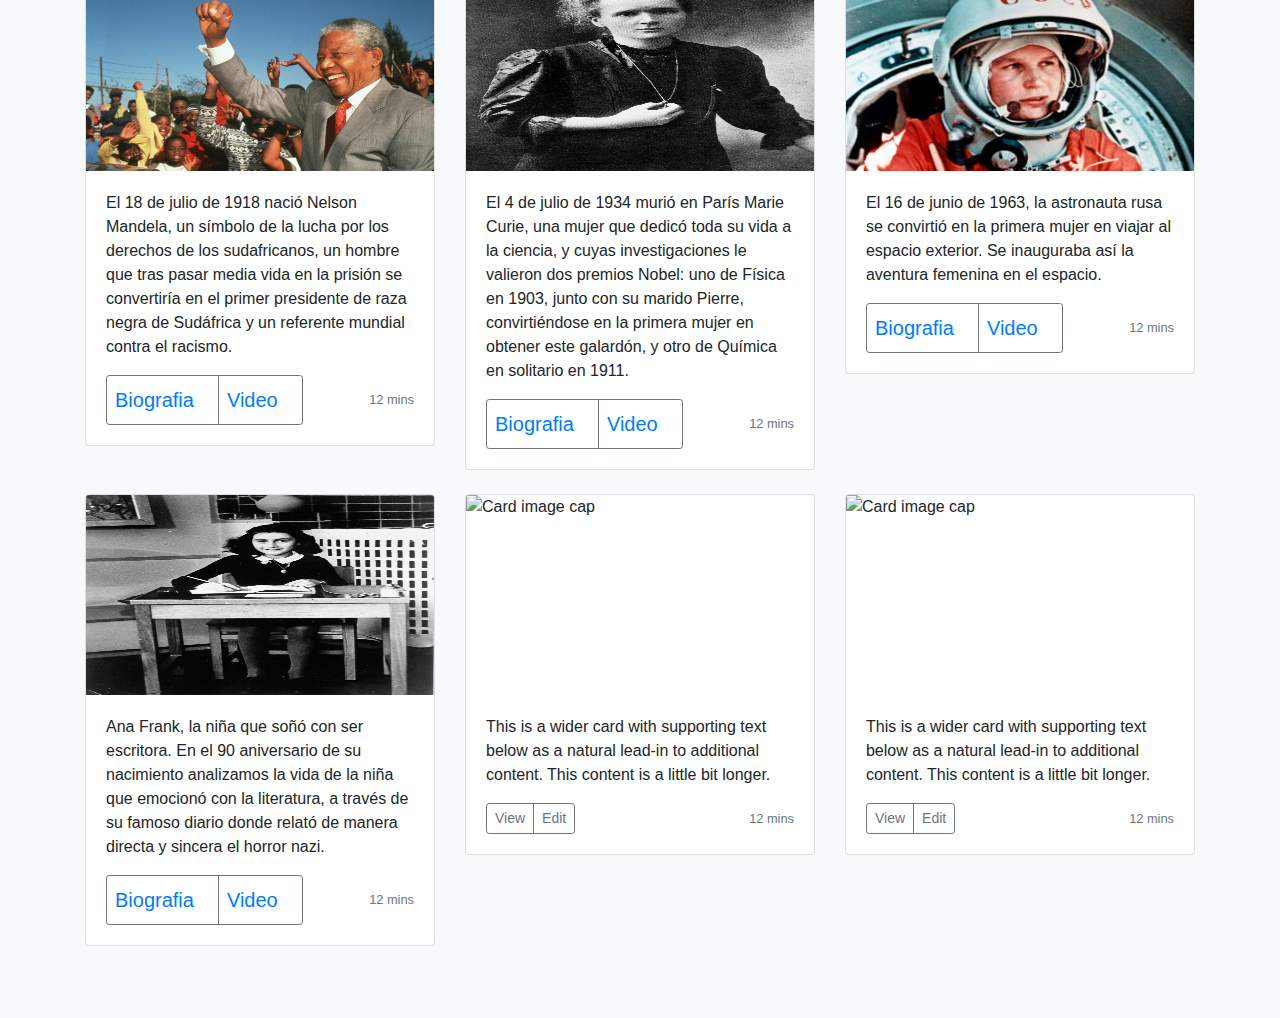
==== commit f9d24f91: "arreglo nav socialmedia" ====
--- a/index1.html
+++ b/index1.html
@@ -9,13 +9,14 @@
     <link rel="stylesheet" href="css/estilos.css">
     <link rel="stylesheet" href="css/main.css">
     <link rel="stylesheet" href="css/main.min.css">
+    <link rel="stylesheet" href="css/fonts.css">
     <script src="https://use.fontawesome.com/releases/v5.0.7/js/all.js"></script>
 
     <title>Ser Grande</title>
 </head>
 
 <body>
-    <nav class="navbar fixed-top navbar-light navbar-expand-sm navbar-template ">
+    <nav class="navbar navbar-expand-lg navbar-dark bg-dark fixed-top bg-light ">
         <div class="container">
             <!-- <a class="navbar-brand" href="#">Bootstrap</a> -->
             <a class="navbar-brand" href="index1.html">
@@ -32,12 +33,22 @@
                         <span class="navbar-toggler-icon"></span>
                     </button>
             </div>
-            <div class="collapse navbar-collapse order-3 order-sm-2 flex-row" id="navbarNavDropdown ">
-                <ul class="navbar-nav ml-auto bg-secondary flex-row flex-row">
-                    <li class="nav-item active"><a class="nav-link " href="index1.html">Inicio</a></li>
-                    <li class="nav-item"><a class="nav-link" a target="_blank" href="formularioSimple.html">Se Tu Mismo</a></li>
-                    <li class="nav-item"><a class="nav-link" href="#">Pricing</a></li>
-                    <li class="nav-item"><a class="nav-link" href="#">Contact</a></li>
+            <div class="collapse navbar-collapse" id="navbarResponsive">
+                <ul class="navbar-nav ml-auto">
+                    <li class="nav-item active">
+                        <a class="nav-link" href="#">Inicio
+                      <span class="sr-only">(current)</span>
+                    </a>
+                    </li>
+                    <li class="nav-item">
+                        <a class="nav-link" href="#">Se Tu Mismo</a>
+                    </li>
+                    <li class="nav-item">
+                        <a class="nav-link" href="#">Services</a>
+                    </li>
+                    <li class="nav-item">
+                        <a class="nav-link" href="#">Contact</a>
+                    </li>
                 </ul>
             </div>
         </div>
@@ -65,6 +76,8 @@
         </div>
     </header>
 
+    
+
 
     <main id="main" role="main">
         <div class="album py-5 bg-light">
--- a/css/estilos.css
+++ b/css/estilos.css
@@ -64,4 +64,5 @@
 }
 
 
-/* social */+/* social */
+
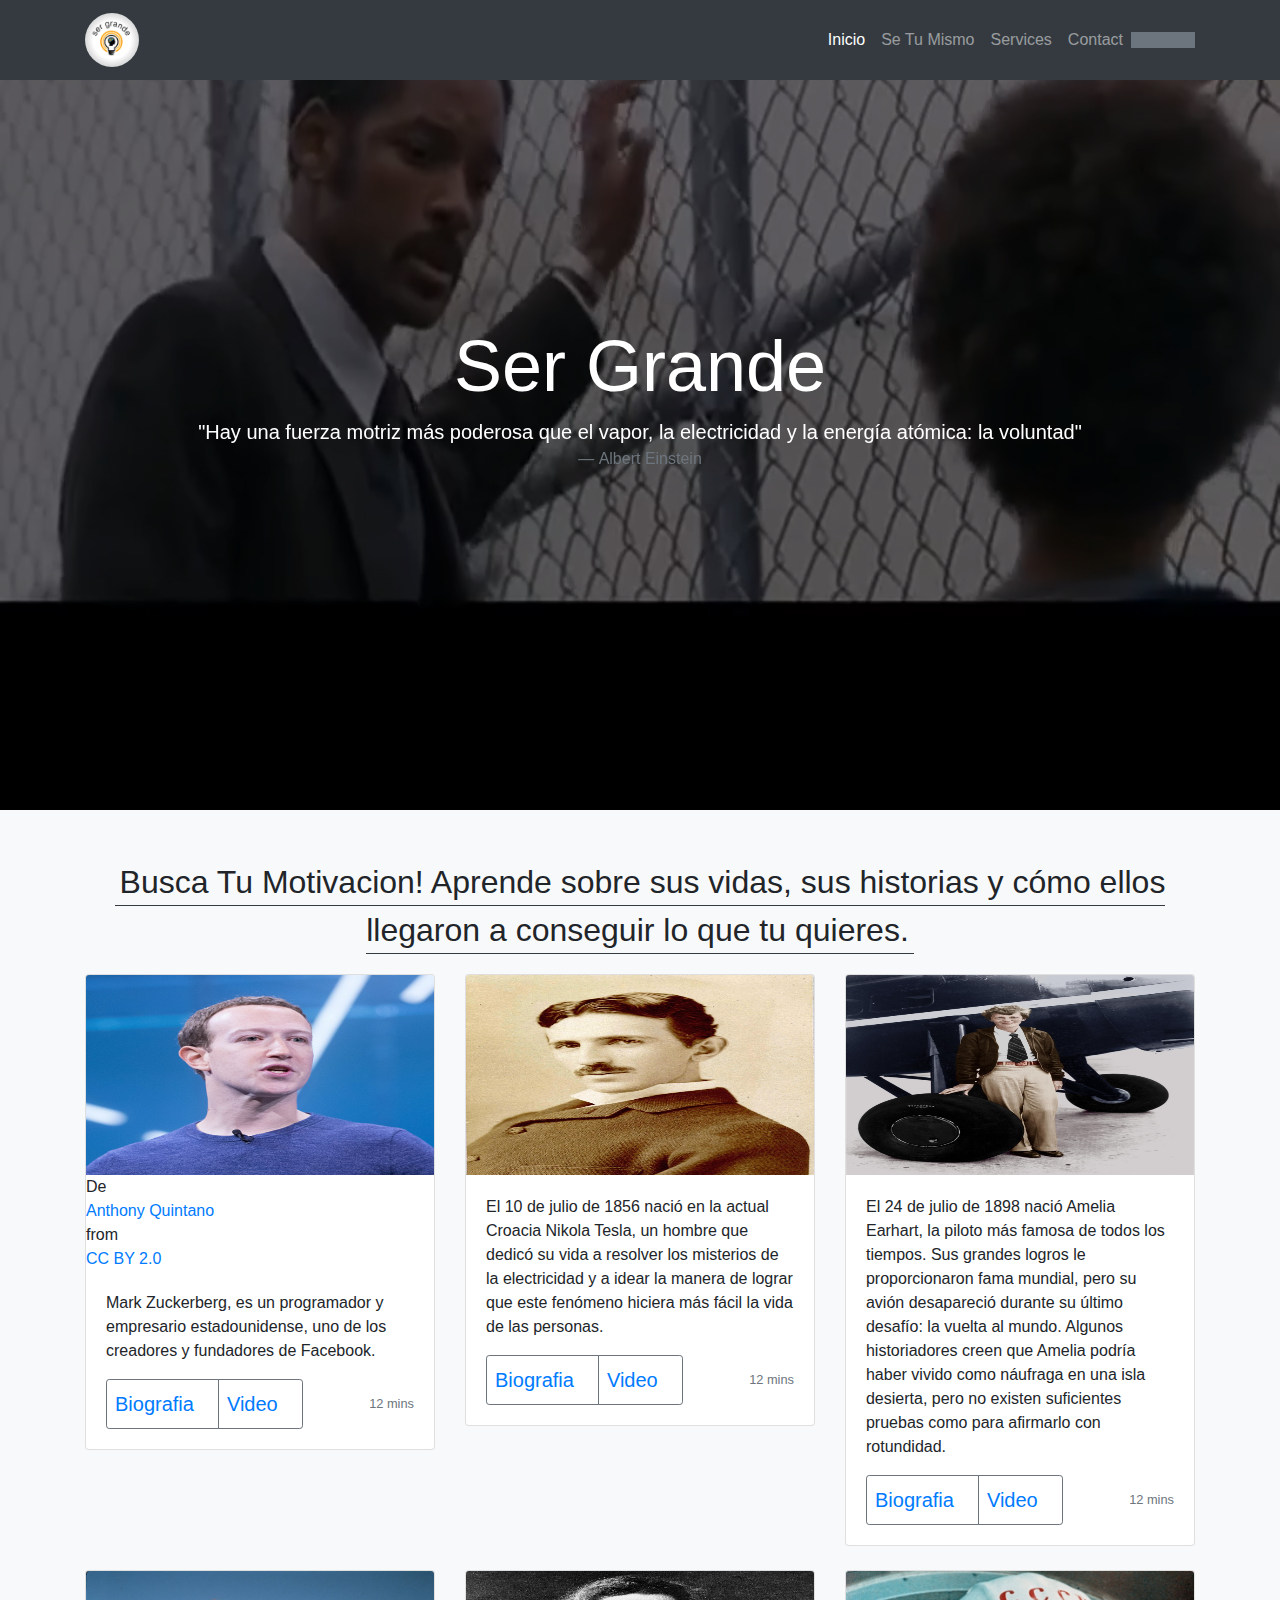
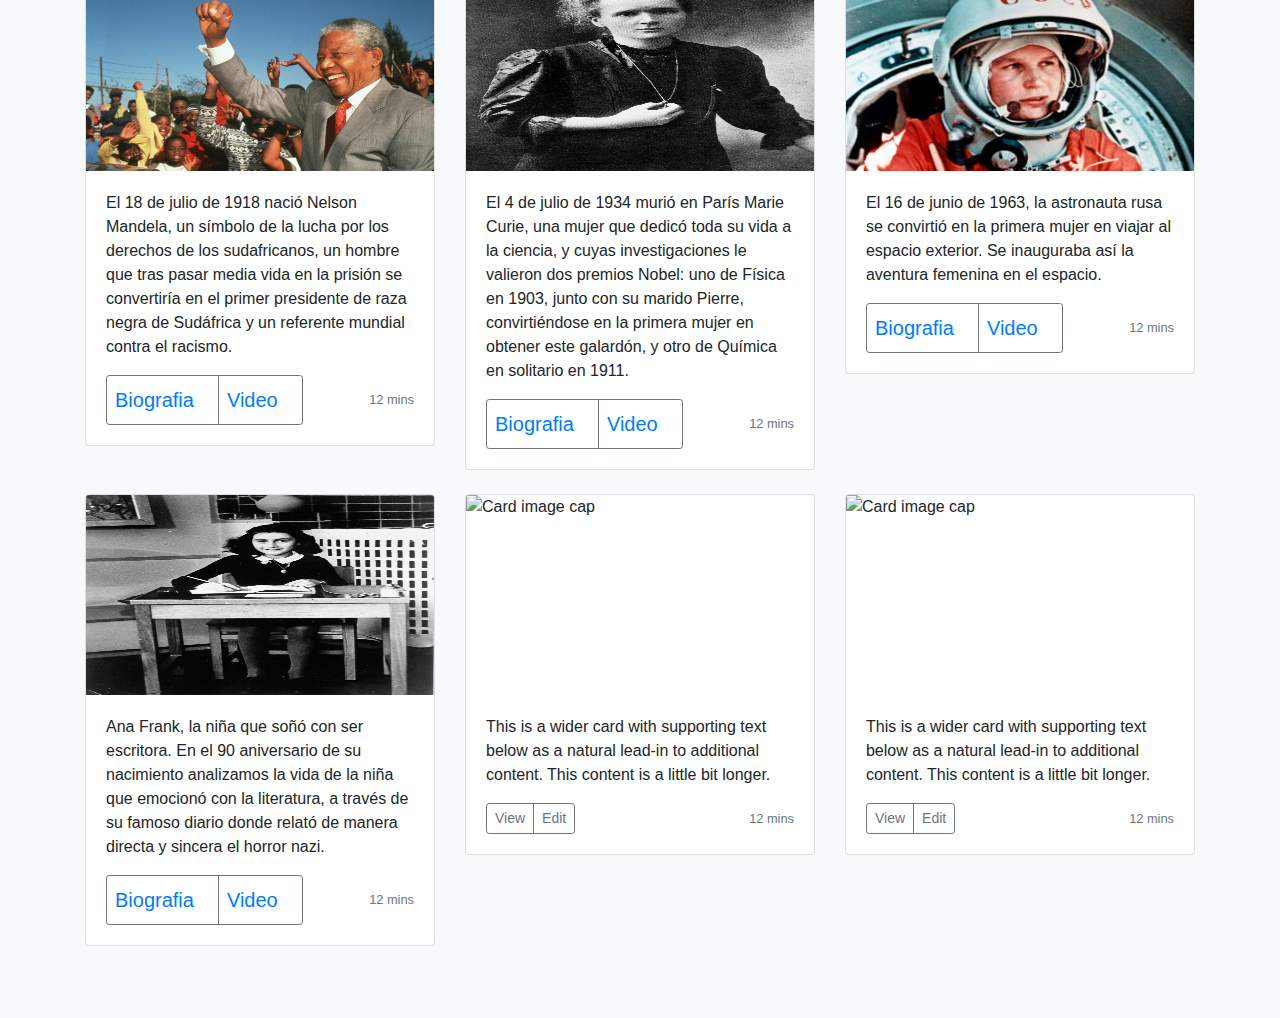
==== commit 59e4f956: "cambiando index" ====
--- a/index1.html
+++ b/index1.html
@@ -9,7 +9,7 @@
     <link rel="stylesheet" href="css/estilos.css">
     <link rel="stylesheet" href="css/main.css">
     <link rel="stylesheet" href="css/main.min.css">
-    <link rel="stylesheet" href="css/fonts.css">
+    
     <script src="https://use.fontawesome.com/releases/v5.0.7/js/all.js"></script>
 
     <title>Ser Grande</title>
